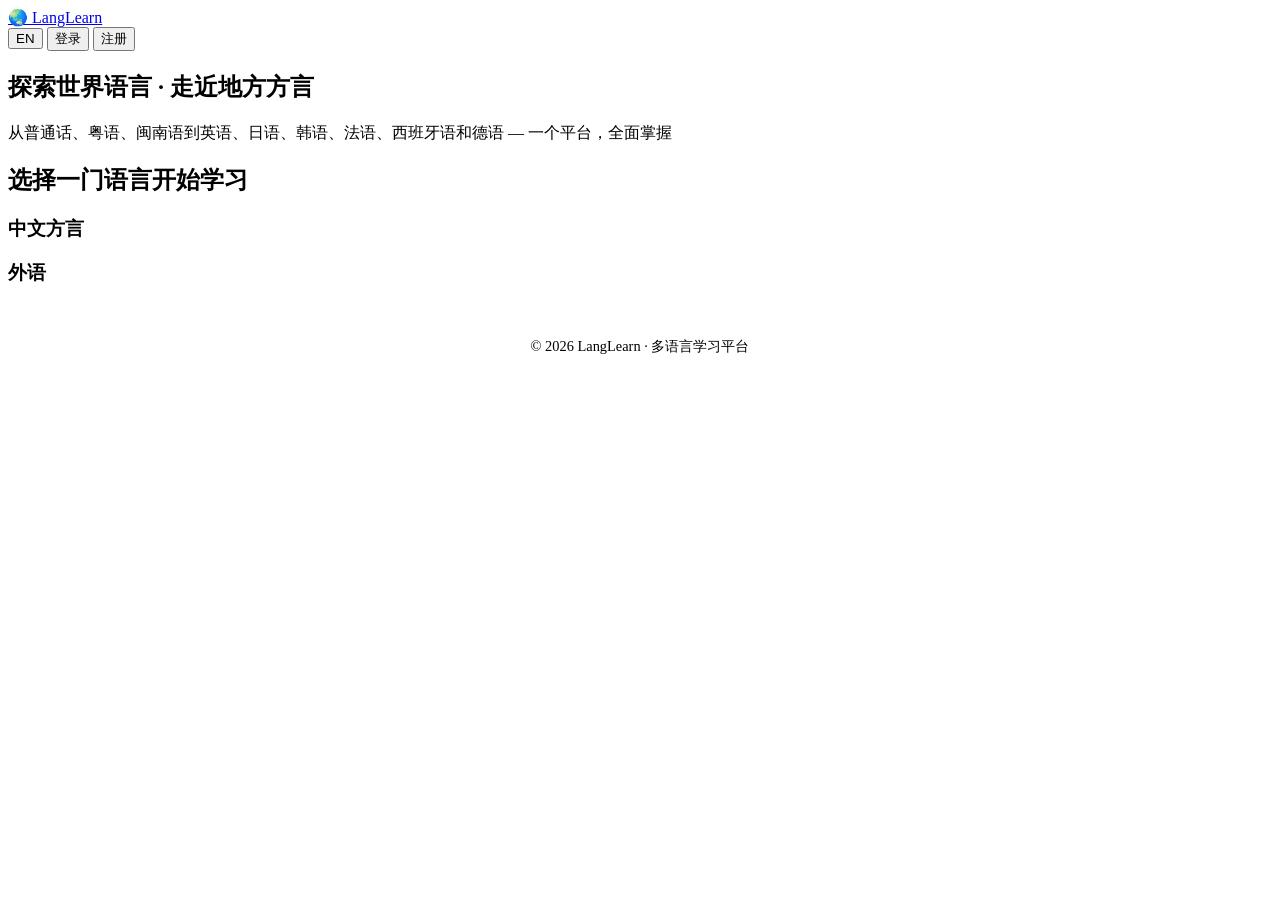
==== frontend/index.html @ 537bdbea "Initial commit: LangLearn multilingual learning platform 9 languages (Mandarin, Cantonese, Hokkien, " ====
<!DOCTYPE html>
<html lang="zh-CN">
<head>
  <meta charset="UTF-8">
  <meta name="viewport" content="width=device-width, initial-scale=1.0">
  <title>LangLearn · 多语言学习平台</title>
  <link rel="stylesheet" href="/css/style.css">
</head>
<body>
  <header class="main-header">
    <div class="container">
      <a href="/" class="logo">
        <span class="logo-icon">🌏</span>
        <span class="logo-text">LangLearn</span>
      </a>
      <div class="header-controls">
        <button class="btn-text ui-lang-toggle" onclick="toggleUILang()">EN</button>
        <button class="btn-outline" onclick="showAuthModal('login')">
          <span data-zh="登录" data-en="Login">登录</span>
        </button>
        <button class="btn-primary" onclick="showAuthModal('register')">
          <span data-zh="注册" data-en="Sign up">注册</span>
        </button>
      </div>
    </div>
  </header>

  <section class="hero">
    <div class="container">
      <h1 data-zh="探索世界语言 · 走近地方方言"
          data-en="Explore World Languages · Embrace Regional Dialects">
        探索世界语言 · 走近地方方言
      </h1>
      <p data-zh="从普通话、粤语、闽南语到英语、日语、韩语、法语、西班牙语和德语 — 一个平台，全面掌握"
         data-en="From Mandarin, Cantonese, and Hokkien to English, Japanese, Korean, French, Spanish, and German — one platform, all in one">
        从普通话、粤语、闽南语到英语、日语、韩语、法语、西班牙语和德语 — 一个平台，全面掌握
      </p>
    </div>
  </section>

  <section class="languages-section">
    <div class="container">
      <h2 data-zh="选择一门语言开始学习"
          data-en="Choose a Language to Start">选择一门语言开始学习</h2>

      <div class="dialects-group">
        <h3 data-zh="中文方言" data-en="Chinese Dialects">中文方言</h3>
        <div class="language-grid" id="dialects-grid"></div>
      </div>

      <div class="foreign-group">
        <h3 data-zh="外语" data-en="Foreign Languages">外语</h3>
        <div class="language-grid" id="foreign-grid"></div>
      </div>
    </div>
  </section>

  <!-- Auth Modal -->
  <div class="modal-overlay" id="auth-modal" hidden>
    <div class="modal">
      <button class="modal-close" onclick="hideAuthModal()">×</button>
      <div class="modal-tabs">
        <button class="modal-tab active" id="tab-login" onclick="switchAuthTab('login')">
          <span data-zh="登录" data-en="Login">登录</span>
        </button>
        <button class="modal-tab" id="tab-register" onclick="switchAuthTab('register')">
          <span data-zh="注册" data-en="Sign up">注册</span>
        </button>
      </div>

      <form id="login-form" onsubmit="handleLogin(event)">
        <div class="form-group">
          <label data-zh="用户名" data-en="Username">用户名</label>
          <input type="text" id="login-username" required autocomplete="username">
        </div>
        <div class="form-group">
          <label data-zh="密码" data-en="Password">密码</label>
          <input type="password" id="login-password" required autocomplete="current-password">
        </div>
        <div class="form-error" id="login-error"></div>
        <button type="submit" class="btn-primary btn-full">
          <span data-zh="登录" data-en="Login">登录</span>
        </button>
      </form>

      <form id="register-form" hidden onsubmit="handleRegister(event)">
        <div class="form-group">
          <label data-zh="用户名（至少 3 位）" data-en="Username (min 3 chars)">用户名（至少 3 位）</label>
          <input type="text" id="reg-username" required minlength="3" autocomplete="username">
        </div>
        <div class="form-group">
          <label data-zh="邮箱" data-en="Email">邮箱</label>
          <input type="email" id="reg-email" required autocomplete="email">
        </div>
        <div class="form-group">
          <label data-zh="密码（至少 6 位）" data-en="Password (min 6 chars)">密码（至少 6 位）</label>
          <input type="password" id="reg-password" required minlength="6" autocomplete="new-password">
        </div>
        <div class="form-error" id="reg-error"></div>
        <button type="submit" class="btn-primary btn-full">
          <span data-zh="创建账户" data-en="Create account">创建账户</span>
        </button>
      </form>
    </div>
  </div>

  <footer style="text-align:center;padding:2rem;color:var(--text-muted);font-size:0.9rem">
    <span data-zh="© 2026 LangLearn · 多语言学习平台"
          data-en="© 2026 LangLearn · Multilingual Learning Platform">
      © 2026 LangLearn · 多语言学习平台
    </span>
  </footer>

  <script src="/js/api.js"></script>
  <script src="/js/auth.js"></script>
  <script>
    let pendingLangId = null;

    async function loadLanguages() {
      try {
        const langs = await api.get('/api/languages/');
        const dialects = langs.filter(l => l.type === 'dialect');
        const foreign = langs.filter(l => l.type === 'foreign');
        renderGrid('dialects-grid', dialects);
        renderGrid('foreign-grid', foreign);
      } catch (e) {
        console.error('Load languages failed:', e);
      }
    }

    function renderGrid(id, langs) {
      const container = document.getElementById(id);
      container.innerHTML = langs.map(l => `
        <div class="language-card" onclick="selectLanguage(${l.id})">
          <span class="lang-flag">${l.flag}</span>
          <span class="lang-name-zh">${l.name_zh}</span>
          <span class="lang-name-en">${l.name_en}</span>
          <span class="lang-rom">${l.romanization_system || ''}</span>
        </div>
      `).join('');
    }

    function selectLanguage(langId) {
      pendingLangId = langId;
      if (auth.isLoggedIn()) {
        localStorage.setItem('selected_lang_id', langId);
        window.location.href = '/app';
      } else {
        showAuthModal('login');
      }
    }

    window.onAuthSuccess = function () {
      if (pendingLangId) localStorage.setItem('selected_lang_id', pendingLangId);
      window.location.href = '/app';
    };

    (async () => {
      await ensureNativeLanguage();
      initUILang();
      loadLanguages();
    })();
  </script>
</body>
</html>
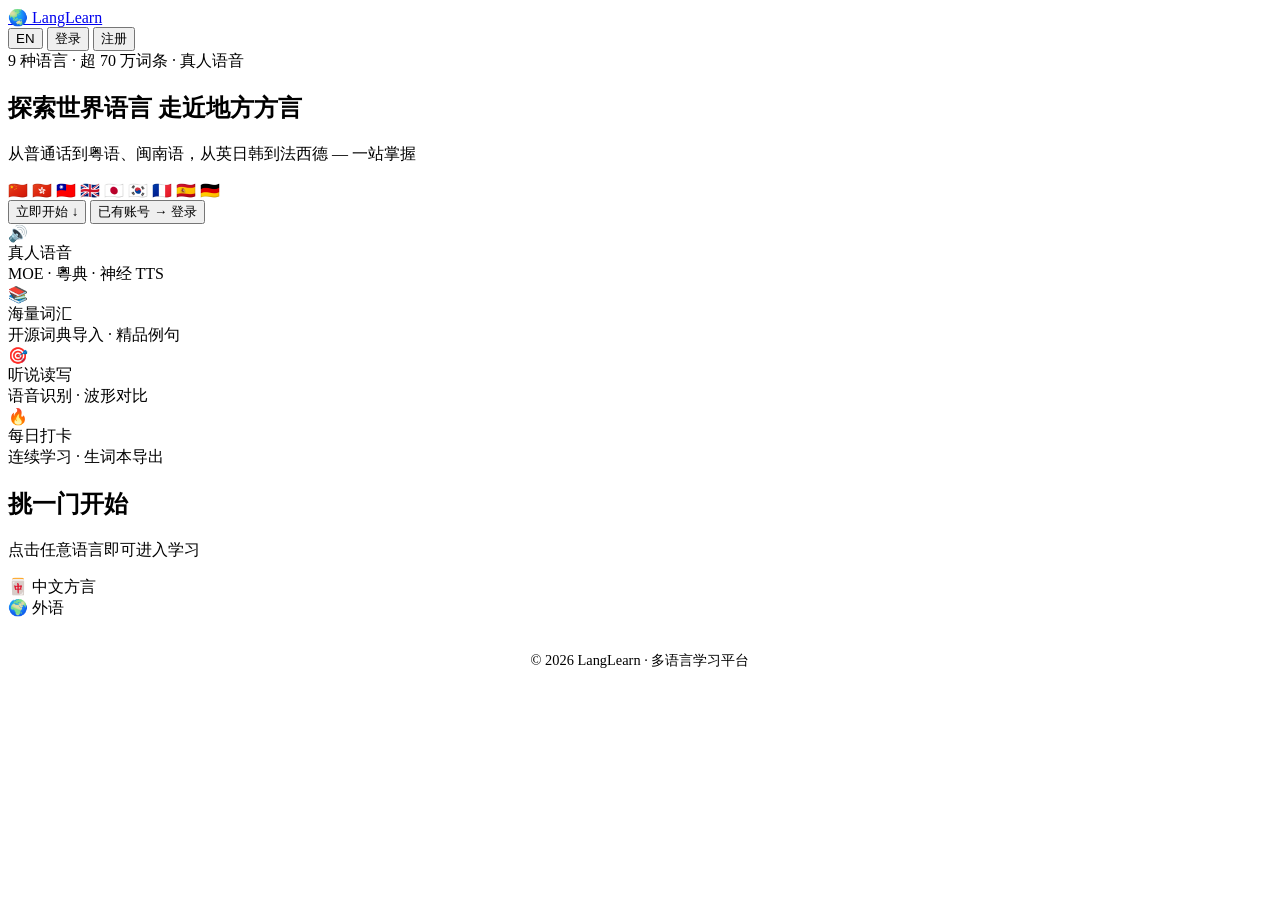
==== commit 8985ee98: "Add auth recovery, favorites, streak, autoplay, emoji, and more Major additions since initial commit" ====
--- a/frontend/index.html
+++ b/frontend/index.html
@@ -26,30 +26,106 @@
   </header>
 
   <section class="hero">
+    <div class="hero-bg-decor" aria-hidden="true"></div>
+    <div class="hero-inner">
+      <div class="hero-badge">
+        <span data-zh="9 种语言 · 超 70 万词条 · 真人语音"
+              data-en="9 languages · 700K+ entries · Human-recorded voices">
+          9 种语言 · 超 70 万词条 · 真人语音
+        </span>
+      </div>
+
+      <h1 class="hero-title">
+        <span class="hero-title-main"
+              data-zh="探索世界语言" data-en="Explore World Languages">探索世界语言</span>
+        <span class="hero-title-sub"
+              data-zh="走近地方方言" data-en="Embrace Regional Dialects">走近地方方言</span>
+      </h1>
+
+      <p class="hero-lead"
+         data-zh="从普通话到粤语、闽南语，从英日韩到法西德 — 一站掌握"
+         data-en="From Mandarin to Cantonese & Hokkien; English, Japanese, Korean, French, Spanish, German — all in one place.">
+        从普通话到粤语、闽南语，从英日韩到法西德 — 一站掌握
+      </p>
+
+      <div class="hero-flags">
+        <span title="普通话">🇨🇳</span>
+        <span title="粤语">🇭🇰</span>
+        <span title="闽南语">🇹🇼</span>
+        <span title="English">🇬🇧</span>
+        <span title="日本語">🇯🇵</span>
+        <span title="한국어">🇰🇷</span>
+        <span title="Français">🇫🇷</span>
+        <span title="Español">🇪🇸</span>
+        <span title="Deutsch">🇩🇪</span>
+      </div>
+
+      <div class="hero-cta">
+        <button class="btn-primary btn-lg" onclick="document.querySelector('.languages-section').scrollIntoView({behavior:'smooth'})">
+          <span data-zh="立即开始 ↓" data-en="Start Learning ↓">立即开始 ↓</span>
+        </button>
+        <button class="btn-hero-ghost btn-lg" onclick="showAuthModal('login')">
+          <span data-zh="已有账号 → 登录" data-en="Already have an account?">已有账号 → 登录</span>
+        </button>
+      </div>
+    </div>
+  </section>
+
+  <section class="features-strip">
     <div class="container">
-      <h1 data-zh="探索世界语言 · 走近地方方言"
-          data-en="Explore World Languages · Embrace Regional Dialects">
-        探索世界语言 · 走近地方方言
-      </h1>
-      <p data-zh="从普通话、粤语、闽南语到英语、日语、韩语、法语、西班牙语和德语 — 一个平台，全面掌握"
-         data-en="From Mandarin, Cantonese, and Hokkien to English, Japanese, Korean, French, Spanish, and German — one platform, all in one">
-        从普通话、粤语、闽南语到英语、日语、韩语、法语、西班牙语和德语 — 一个平台，全面掌握
-      </p>
+      <div class="features-grid">
+        <div class="feature-card">
+          <div class="feature-icon">🔊</div>
+          <div class="feature-title" data-zh="真人语音" data-en="Human voices">真人语音</div>
+          <div class="feature-desc" data-zh="MOE · 粵典 · 神经 TTS"
+               data-en="MOE · words.hk · neural TTS">MOE · 粵典 · 神经 TTS</div>
+        </div>
+        <div class="feature-card">
+          <div class="feature-icon">📚</div>
+          <div class="feature-title" data-zh="海量词汇" data-en="Huge vocabulary">海量词汇</div>
+          <div class="feature-desc" data-zh="开源词典导入 · 精品例句"
+               data-en="Open dicts · curated examples">开源词典导入 · 精品例句</div>
+        </div>
+        <div class="feature-card">
+          <div class="feature-icon">🎯</div>
+          <div class="feature-title" data-zh="听说读写" data-en="4-skill tests">听说读写</div>
+          <div class="feature-desc" data-zh="语音识别 · 波形对比"
+               data-en="Speech recognition · waveform">语音识别 · 波形对比</div>
+        </div>
+        <div class="feature-card">
+          <div class="feature-icon">🔥</div>
+          <div class="feature-title" data-zh="每日打卡" data-en="Daily streaks">每日打卡</div>
+          <div class="feature-desc" data-zh="连续学习 · 生词本导出"
+               data-en="Keep streak · export list">连续学习 · 生词本导出</div>
+        </div>
+      </div>
     </div>
   </section>
 
   <section class="languages-section">
     <div class="container">
-      <h2 data-zh="选择一门语言开始学习"
-          data-en="Choose a Language to Start">选择一门语言开始学习</h2>
-
-      <div class="dialects-group">
-        <h3 data-zh="中文方言" data-en="Chinese Dialects">中文方言</h3>
+      <div class="section-heading">
+        <h2 data-zh="挑一门开始" data-en="Pick one to begin">挑一门开始</h2>
+        <p class="section-sub"
+           data-zh="点击任意语言即可进入学习；所有语言共用同一套词汇、测验、进度系统"
+           data-en="Click any language to start; shared vocab, tests, and progress across all.">
+          点击任意语言即可进入学习
+        </p>
+      </div>
+
+      <div class="lang-group">
+        <div class="lang-group-title">
+          <span class="lang-group-icon">🀄</span>
+          <span data-zh="中文方言" data-en="Chinese Dialects">中文方言</span>
+        </div>
         <div class="language-grid" id="dialects-grid"></div>
       </div>
 
-      <div class="foreign-group">
-        <h3 data-zh="外语" data-en="Foreign Languages">外语</h3>
+      <div class="lang-group">
+        <div class="lang-group-title">
+          <span class="lang-group-icon">🌍</span>
+          <span data-zh="外语" data-en="Foreign Languages">外语</span>
+        </div>
         <div class="language-grid" id="foreign-grid"></div>
       </div>
     </div>
@@ -66,6 +142,9 @@
         <button class="modal-tab" id="tab-register" onclick="switchAuthTab('register')">
           <span data-zh="注册" data-en="Sign up">注册</span>
         </button>
+        <button class="modal-tab" id="tab-forgot" onclick="switchAuthTab('forgot')">
+          <span data-zh="忘记密码" data-en="Forgot">忘记密码</span>
+        </button>
       </div>
 
       <form id="login-form" onsubmit="handleLogin(event)">
@@ -81,6 +160,52 @@
         <button type="submit" class="btn-primary btn-full">
           <span data-zh="登录" data-en="Login">登录</span>
         </button>
+        <div style="text-align:center;margin-top:0.75rem">
+          <a href="#" onclick="switchAuthTab('forgot'); return false;" style="color:var(--text-muted);font-size:0.85rem;text-decoration:underline">
+            <span data-zh="忘记密码？" data-en="Forgot password?">忘记密码？</span>
+          </a>
+        </div>
+      </form>
+
+      <!-- Forgot password: step 1 (request code) and step 2 (enter code + new pw) -->
+      <form id="forgot-form" hidden onsubmit="handleForgotPassword(event)">
+        <div class="form-group">
+          <label data-zh="注册时使用的邮箱" data-en="Email on your account">注册时使用的邮箱</label>
+          <input type="email" id="forgot-email" required autocomplete="email">
+        </div>
+        <div class="form-error" id="forgot-error"></div>
+        <button type="submit" class="btn-primary btn-full">
+          <span data-zh="发送验证码" data-en="Send verification code">发送验证码</span>
+        </button>
+        <div style="text-align:center;margin-top:0.75rem">
+          <a href="#" onclick="switchAuthTab('login'); return false;" style="color:var(--text-muted);font-size:0.85rem;text-decoration:underline">
+            <span data-zh="返回登录" data-en="Back to login">返回登录</span>
+          </a>
+        </div>
+      </form>
+
+      <form id="reset-form" hidden onsubmit="handleResetPassword(event)">
+        <p style="color:var(--text-muted);font-size:0.9rem;margin-bottom:1rem">
+          <span id="reset-info" data-zh="验证码已发送到邮箱" data-en="A code has been sent to your email">验证码已发送到邮箱</span>
+          <strong id="reset-email-display"></strong>
+        </p>
+        <div class="form-group">
+          <label data-zh="6 位验证码" data-en="6-digit code">6 位验证码</label>
+          <input type="text" id="reset-code" required maxlength="6" pattern="[0-9]{6}" autocomplete="one-time-code" inputmode="numeric">
+        </div>
+        <div class="form-group">
+          <label data-zh="新密码（至少 6 位）" data-en="New password (min 6 chars)">新密码（至少 6 位）</label>
+          <input type="password" id="reset-password-new" required minlength="6" autocomplete="new-password">
+        </div>
+        <div class="form-error" id="reset-error"></div>
+        <button type="submit" class="btn-primary btn-full">
+          <span data-zh="重置密码" data-en="Reset password">重置密码</span>
+        </button>
+        <div style="text-align:center;margin-top:0.75rem">
+          <a href="#" onclick="switchAuthTab('forgot'); return false;" style="color:var(--text-muted);font-size:0.85rem;text-decoration:underline">
+            <span data-zh="重新发送" data-en="Resend code">重新发送</span>
+          </a>
+        </div>
       </form>
 
       <form id="register-form" hidden onsubmit="handleRegister(event)">
